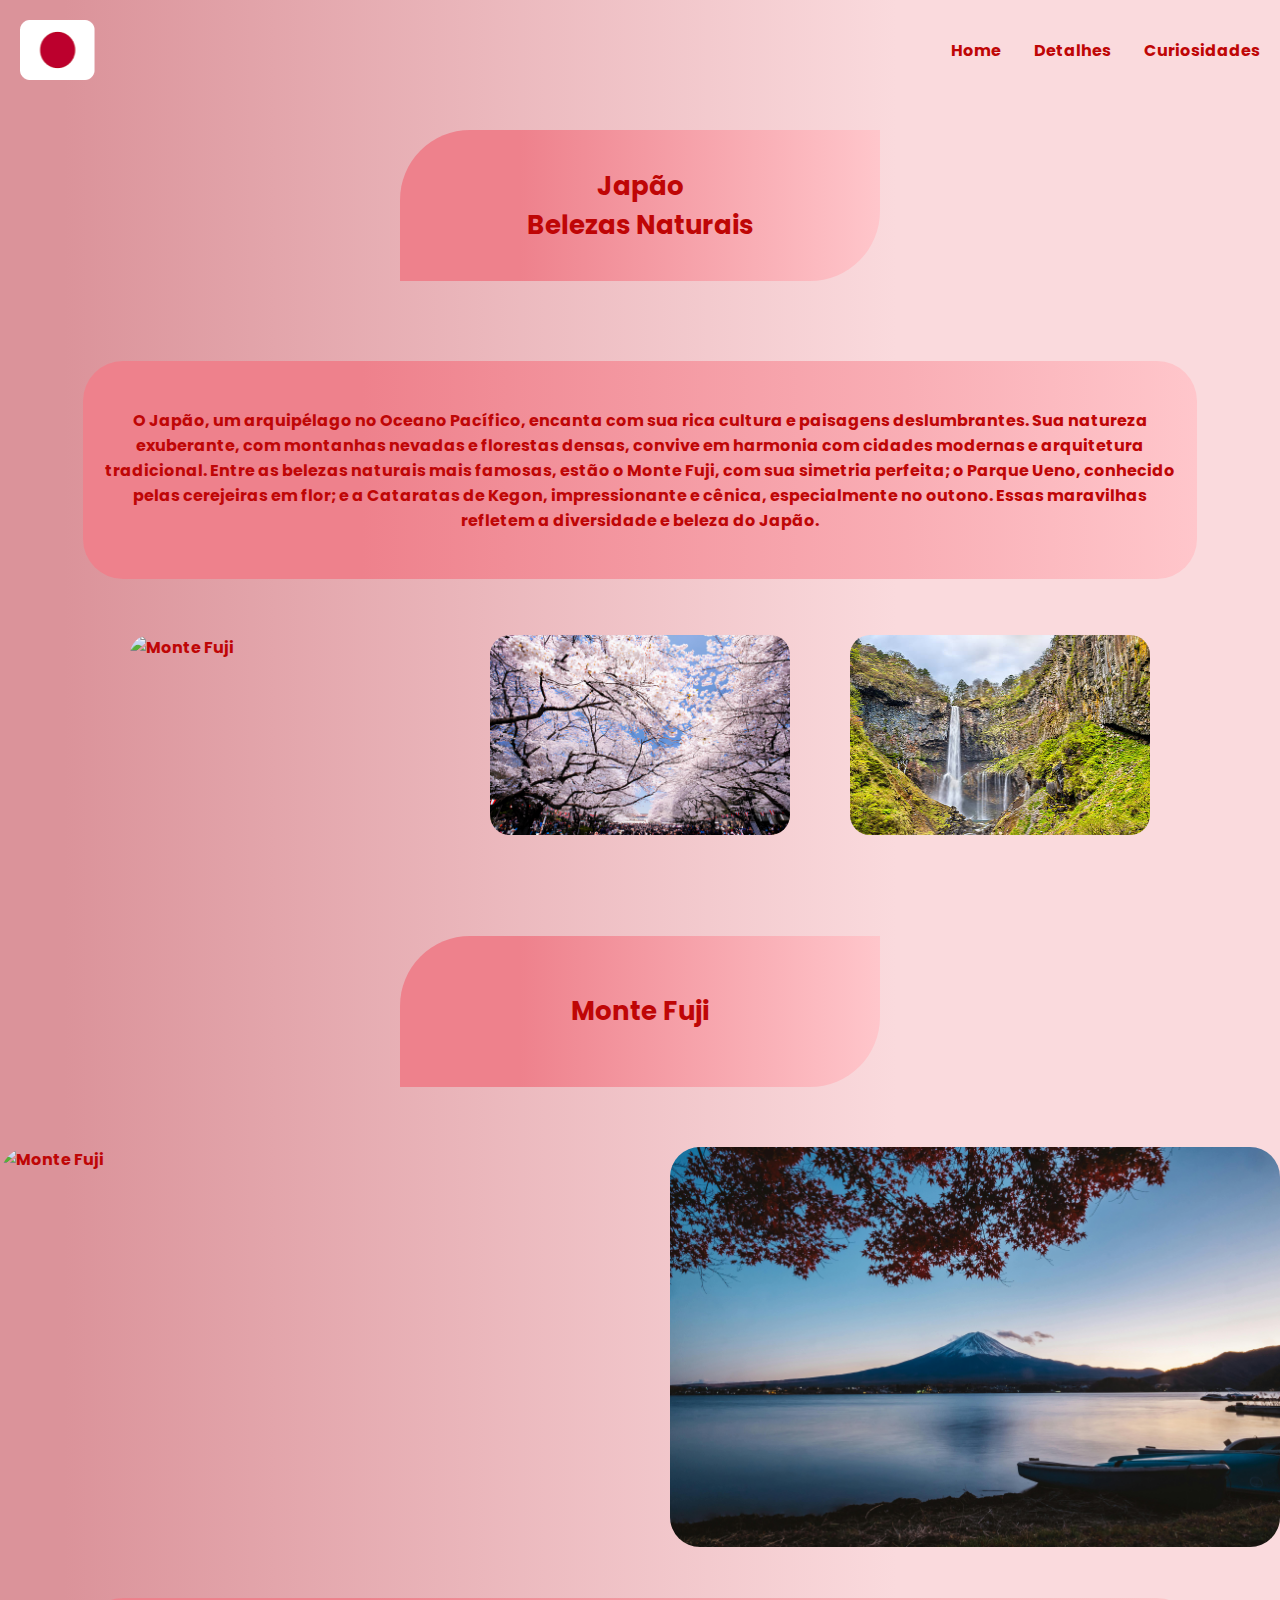
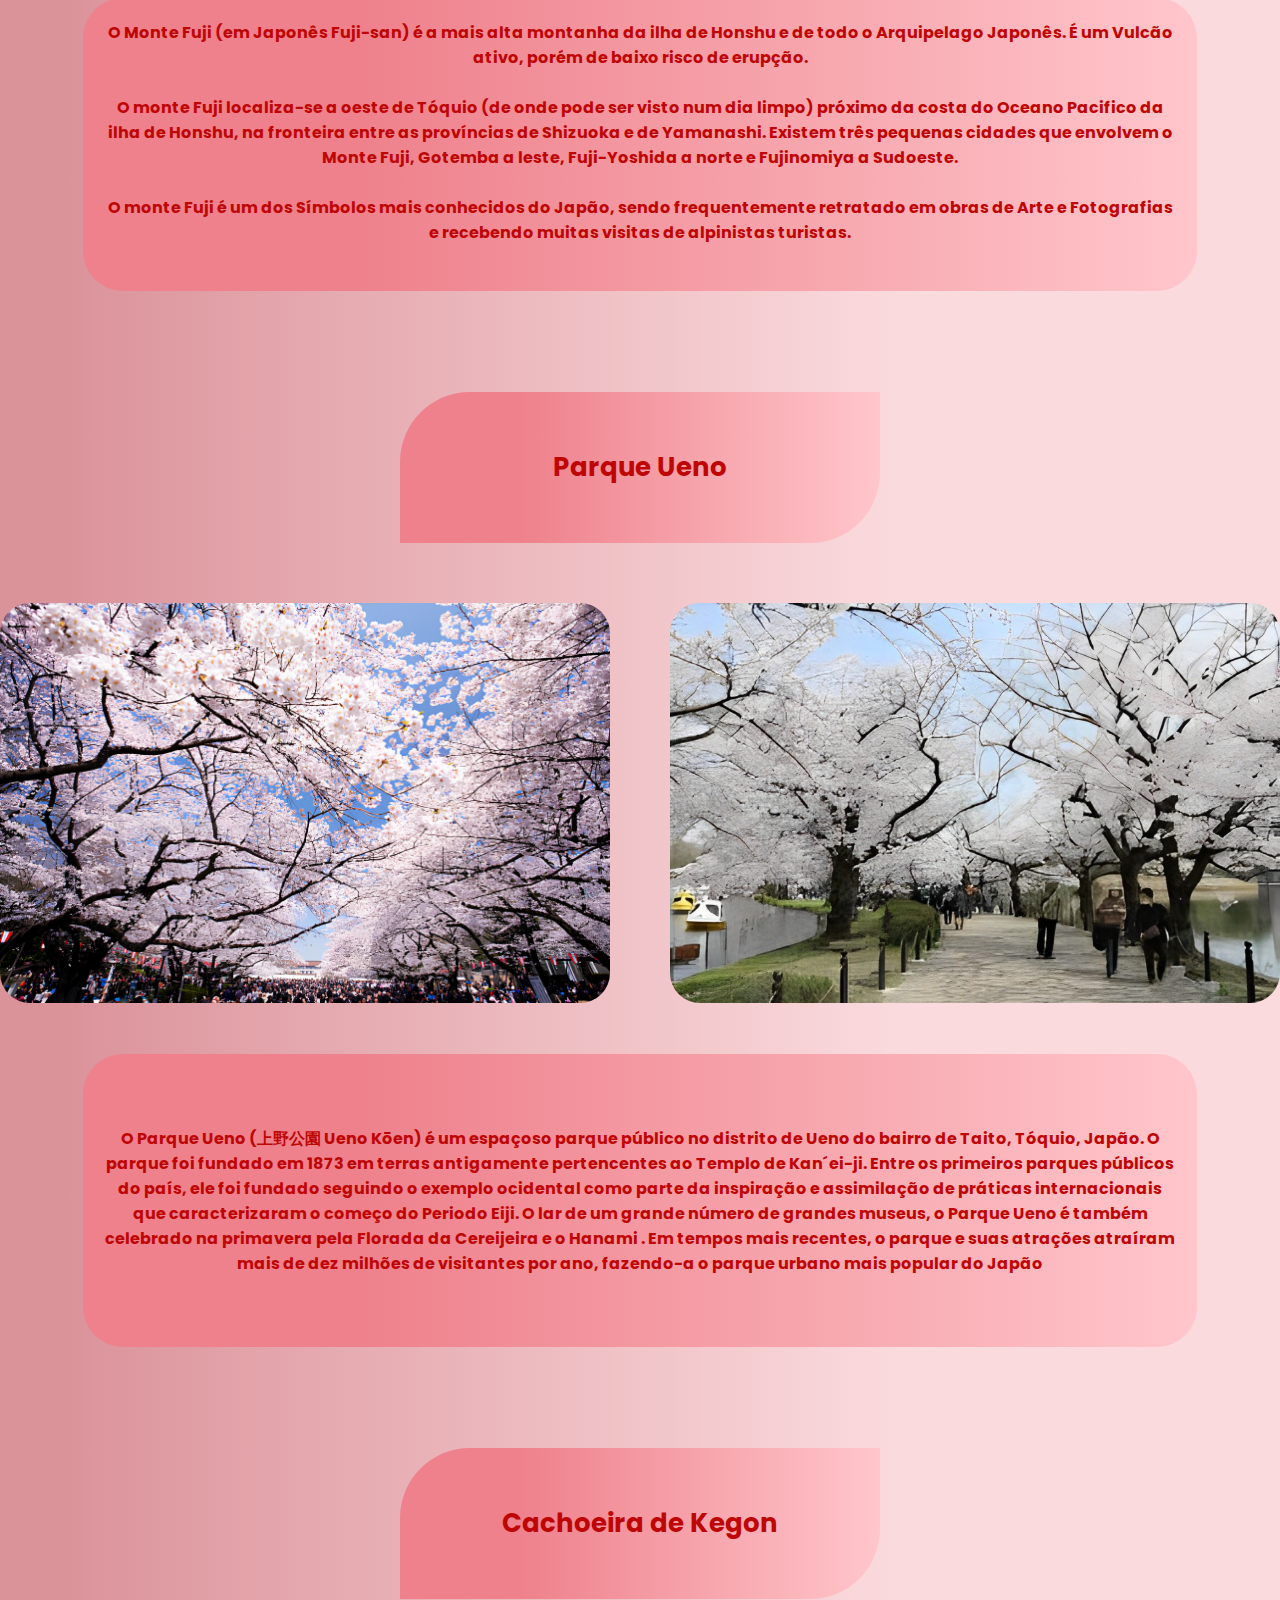
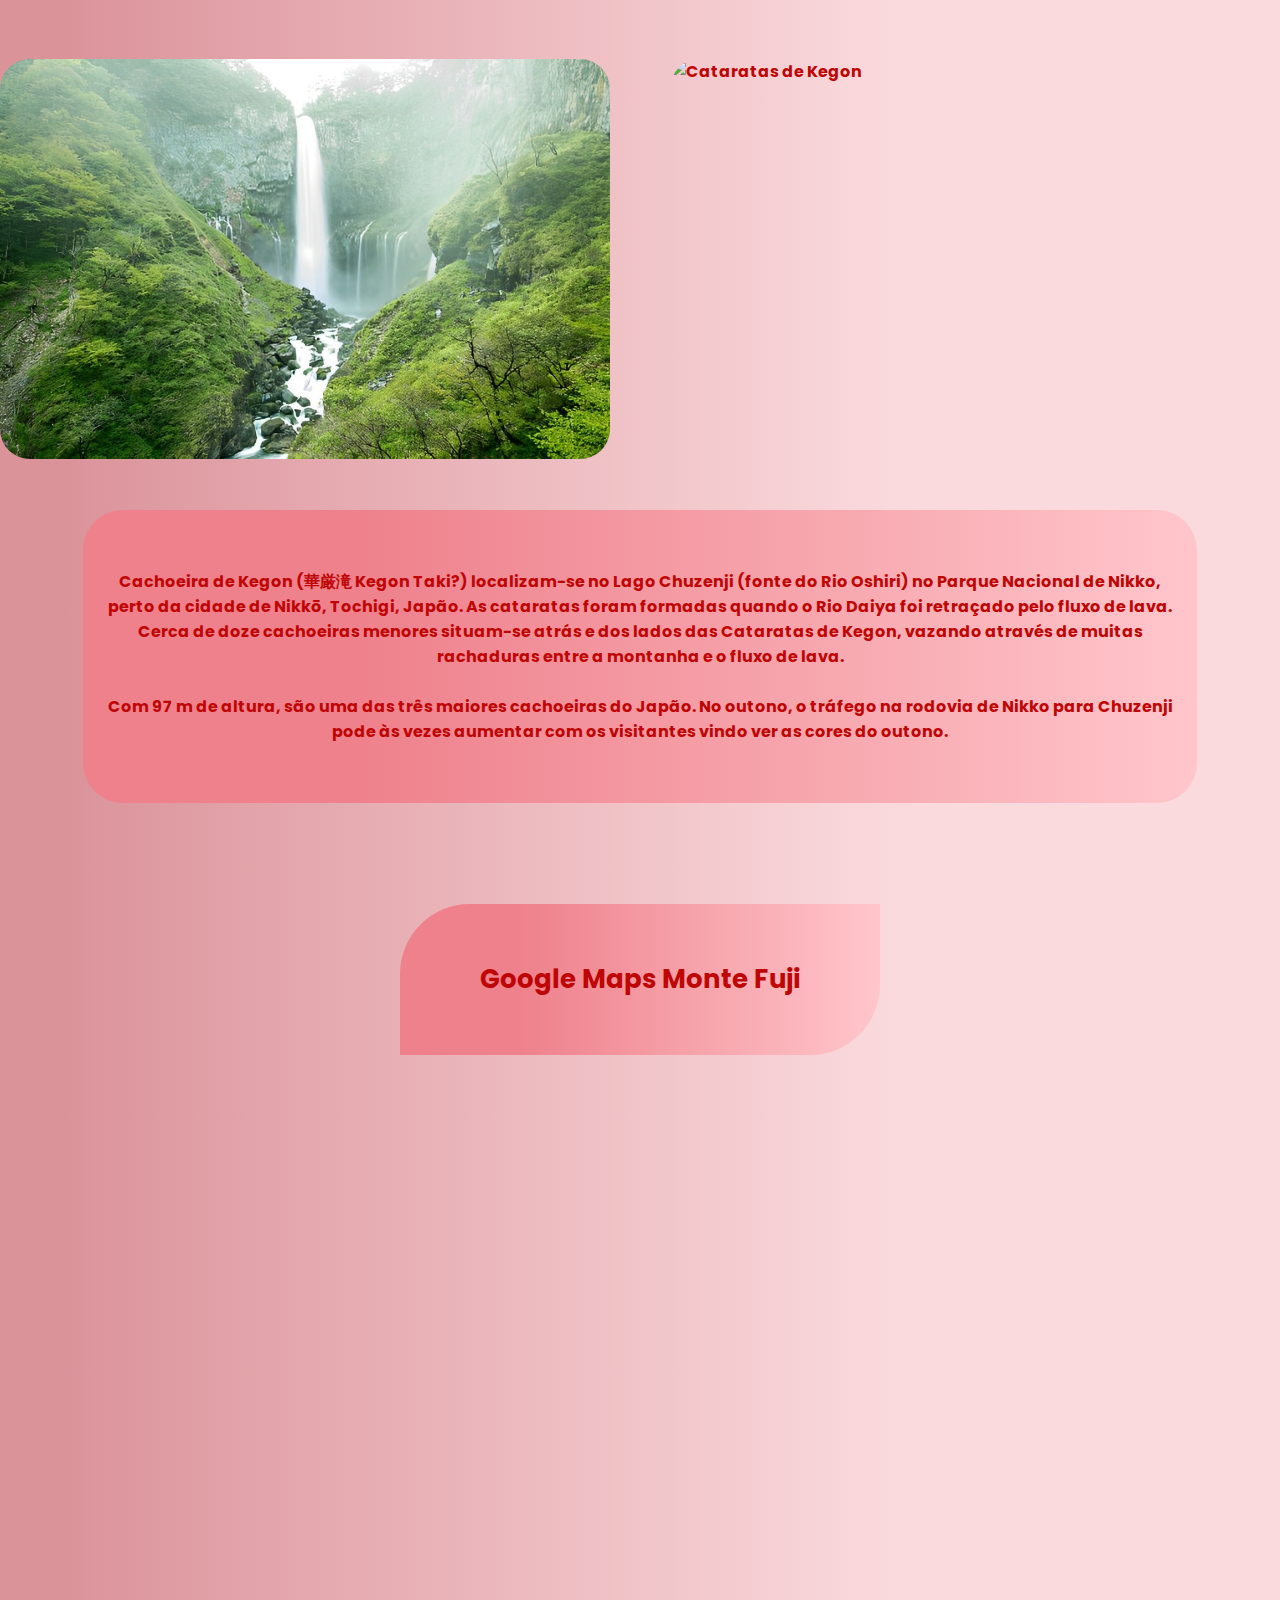
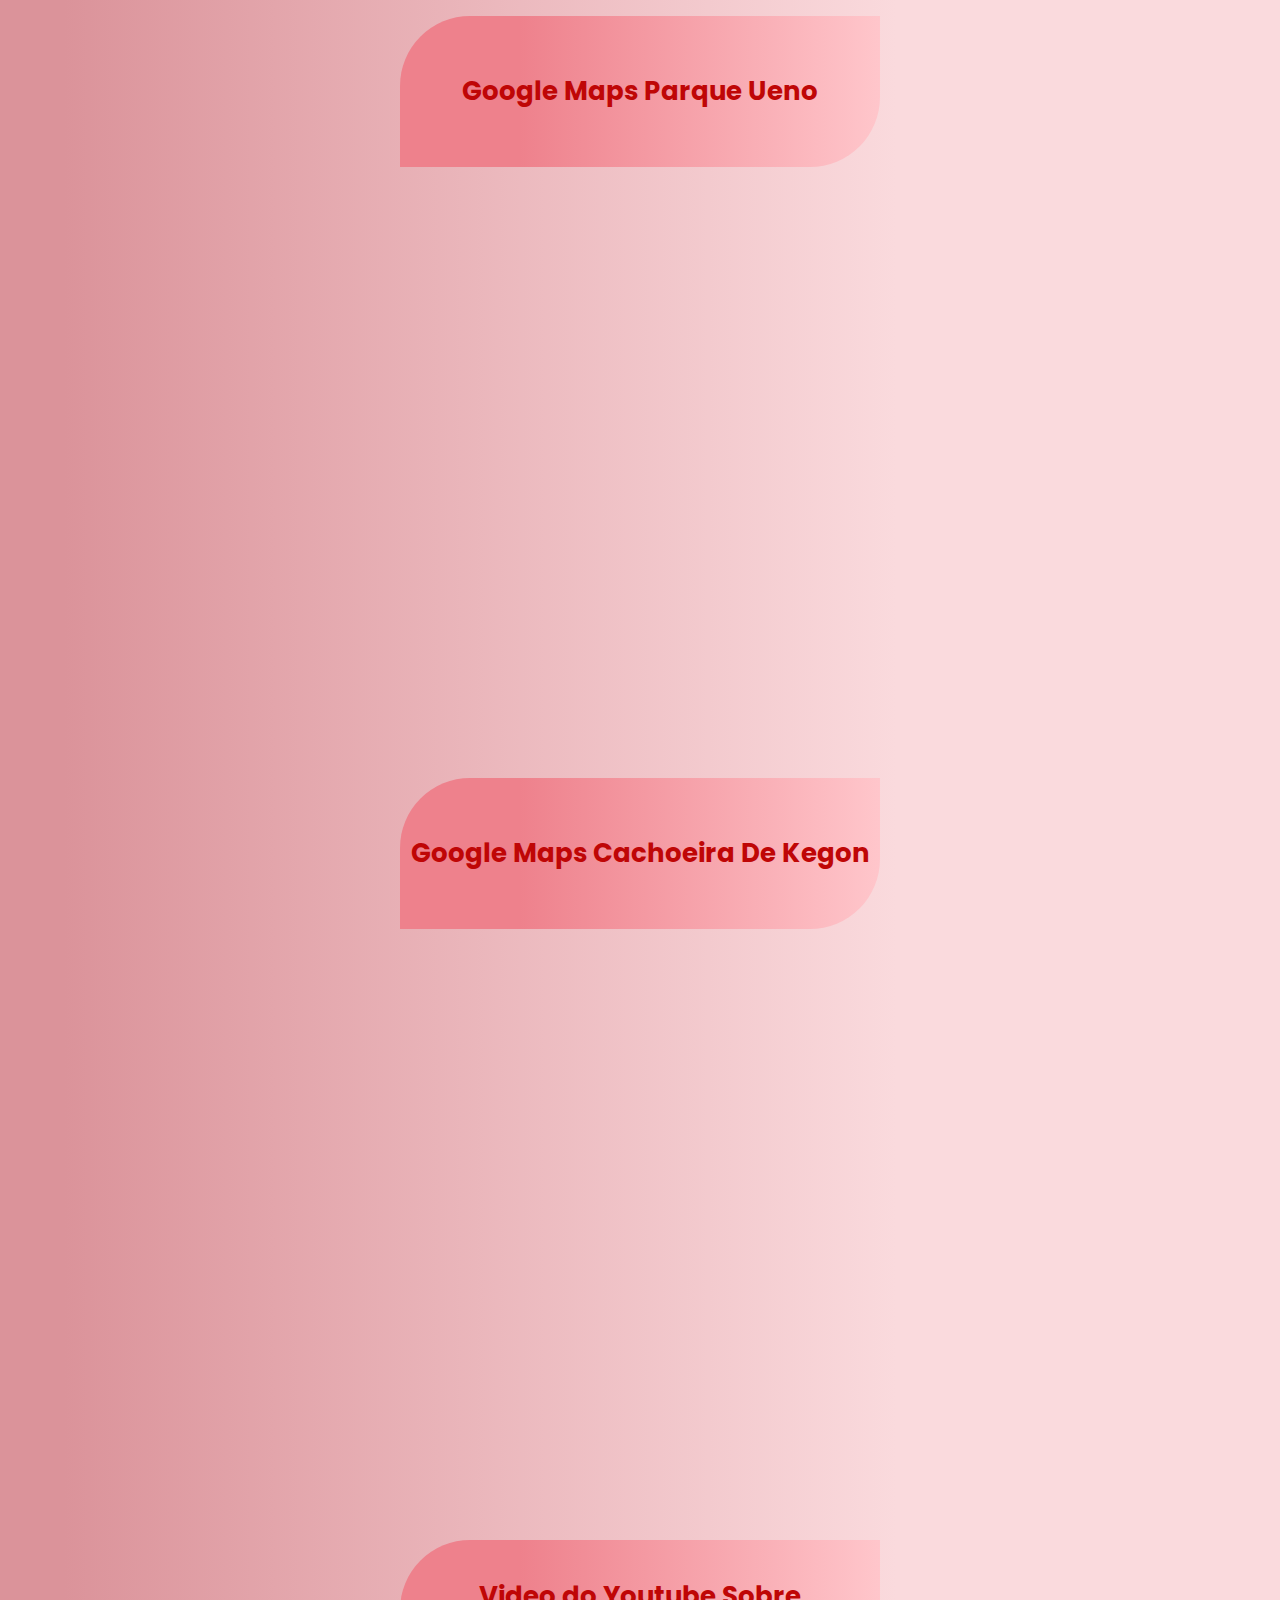
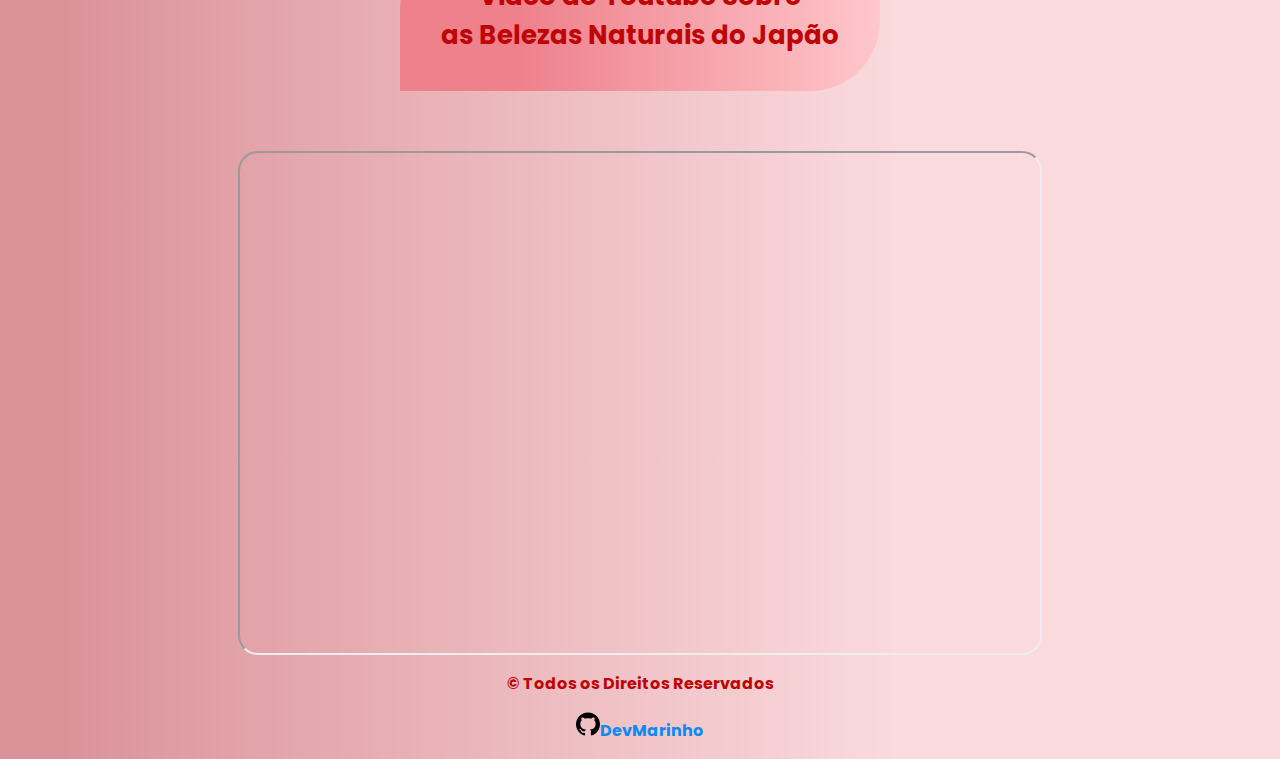
==== pages/index.html @ c15d6397 "agr sim organizando as pastas" ====
<!DOCTYPE html>
<html lang="pt-br">

<head>
    <meta charset="UTF-8">
    <meta name="viewport" content="width=device-width, initial-scale=1.0">
    <link rel="stylesheet" href="../assets/css/styles.css">
    <link rel="shortcut icon" href="assets/img/japan_favicon.png" type="image/x-icon">
    <title>Belezas Naturais Japão</title>
</head>

<body>
    <header>
        <img src="../assets/img/japão logo.png" alt="Japão">
        <nav>
            <a href="index.html">Home</a>
            <a href="detalhes.html">Detalhes</a>
            <a href="curiosidades.html">Curiosidades</a>
        </nav>
    </header>

    <section id="titulo">
        Japão<br>Belezas Naturais
    </section>

    <section class="conteudo">
        O Japão, um arquipélago no Oceano Pacífico, encanta com sua rica cultura e paisagens deslumbrantes. Sua natureza
        exuberante, com montanhas nevadas e florestas densas, convive em harmonia com cidades modernas e arquitetura
        tradicional. Entre as belezas naturais mais famosas, estão o Monte Fuji, com sua simetria perfeita; o Parque
        Ueno, conhecido pelas cerejeiras em flor; e a Cataratas de Kegon, impressionante e cênica, especialmente no
        outono. Essas maravilhas refletem a diversidade e beleza do Japão.
    </section>

    <figure>
        <img class="img_menor" src="../assets/img/monte-fuji.jpg" alt="Monte Fuji">
        <img class="img_menor" src="../assets/img/parque ueno (1).jpg" alt="Parque Ueno">
        <img class="img_menor" src="../assets/img/cachoeira de kegon.jpg" alt="Cataratas De Kegon">
    </figure>

    <section class="titulo-belezas-naturais">
        Monte Fuji
    </section>

    <figure>
        <img class="img-maior" src="../assets/img/monte-fuji.jpg" alt="Monte Fuji">
        <img class="img-maior" src="../assets/img/monte fuji 2.jpg" alt="Monte Fuji">
    </figure>

    <section class="conteudo-belezas-naturais">
        O Monte Fuji (em Japonês Fuji-san) é a mais alta montanha da ilha de Honshu e de todo o Arquipelago Japonês. É
        um Vulcão ativo, porém de baixo risco de erupção.<br><br>
        O monte Fuji localiza-se a oeste de Tóquio (de onde pode ser visto num dia limpo) próximo da costa do Oceano
        Pacifico da ilha de Honshu, na fronteira entre as províncias de Shizuoka e de Yamanashi. Existem três pequenas
        cidades que envolvem o Monte Fuji, Gotemba a leste, Fuji-Yoshida a norte e Fujinomiya a Sudoeste.<br><br>
        O monte Fuji é um dos Símbolos mais conhecidos do Japão, sendo frequentemente retratado em obras
        de Arte e Fotografias e recebendo muitas visitas de alpinistas turistas.<br><br>
    </section>

    <section class="titulo-belezas-naturais">
        Parque Ueno
    </section>

    <figure>
        <img class="img-maior" src="../assets/img/parque ueno (1).jpg" alt="Parque Ueno">
        <img class="img-maior" src="../assets/img/parque ueno 2.jpg" alt="Parque Ueno">
    </figure>

    <section class="conteudo-belezas-naturais">
        O Parque Ueno (上野公園 Ueno Kōen) é um espaçoso parque público no distrito de Ueno do bairro de Taito, Tóquio,
        Japão. O parque foi fundado em 1873 em terras antigamente pertencentes ao Templo de Kan´ei-ji. Entre os
        primeiros parques públicos do país, ele foi fundado seguindo o exemplo ocidental como parte da inspiração e
        assimilação de práticas internacionais que caracterizaram o começo do Periodo Eiji. O lar de um grande número de
        grandes museus, o Parque Ueno é também celebrado na primavera pela Florada da Cereijeira e o Hanami . Em tempos
        mais recentes, o parque e suas atrações atraíram mais de dez milhões de visitantes por ano, fazendo-a o parque
        urbano mais popular do Japão
    </section>

    <section class="titulo-belezas-naturais">
        Cachoeira de Kegon
    </section>

    <figure>
        <img class="img-maior" src="../assets/img/cachoeira de Kegon.jpg" alt="cachoreira de Kegon">
        <img class="img-maior" src="../assets/img/Cachoeira Kegon.jpeg" alt="Cataratas de Kegon">
    </figure>

    <section class="conteudo-belezas-naturais">
        Cachoeira de Kegon (華厳滝 Kegon Taki?) localizam-se no Lago Chuzenji (fonte do Rio Oshiri) no Parque Nacional
        de Nikko, perto da cidade de Nikkō, Tochigi, Japão. As cataratas foram formadas quando o Rio Daiya foi retraçado
        pelo fluxo de lava. Cerca de doze cachoeiras menores situam-se atrás e dos lados das Cataratas de Kegon, vazando
        através de muitas rachaduras entre a montanha e o fluxo de lava.<br><br>

        Com 97 m de altura, são uma das três maiores cachoeiras do Japão. No outono, o tráfego na rodovia de Nikko para
        Chuzenji pode às vezes aumentar com os visitantes vindo ver as cores do outono.
    </section>

    <section class="titulo-belezas-naturais">
        Google Maps Monte Fuji
    </section>

    <div class="iframe-maps">
        <iframe
            src="https://www.google.com/maps/embed?pb=!1m18!1m12!1m3!1d13015.19741233448!2d138.7273633944293!3d35.36062551238104!2m3!1f0!2f0!3f0!3m2!1i1024!2i768!4f13.1!3m3!1m2!1s0x6019629a42fdc899%3A0xa6a1fcc916f3a4df!2sMonte%20Fuji!5e0!3m2!1spt-BR!2sbr!4v1727425457865!5m2!1spt-BR!2sbr"
            width="600" height="400" style="border:0;" allowfullscreen="" loading="lazy"
            referrerpolicy="no-referrer-when-downgrade"></iframe>
        <iframe
            src="https://www.google.com/maps/embed?pb=!4v1727427024661!6m8!1m7!1sqCuHEF_Pa6mBh2lO8TnAhQ!2m2!1d35.35966627458421!2d138.7311853620745!3f359.88742!4f30!5f0.7820865974627469"
            width="600" title="Monte Fuji" height="400" style="border:0;" allowfullscreen="" loading="lazy"
            referrerpolicy="no-referrer-when-downgrade"></iframe>
    </div>

    <section class="titulo-belezas-naturais">
        Google Maps Parque Ueno
    </section>

    <div class="iframe-maps">
        <iframe
            src="https://www.google.com/maps/embed?pb=!1m18!1m12!1m3!1d3239.4660266209726!2d139.7708562755934!3d35.71475567257649!2m3!1f0!2f0!3f0!3m2!1i1024!2i768!4f13.1!3m3!1m2!1s0x60188e9b45906ac3%3A0xb1cb3623124e645a!2sParque%20Ueno!5e0!3m2!1spt-BR!2sbr!4v1727429649872!5m2!1spt-BR!2sbr"
            width="600" height="450" style="border:0;" allowfullscreen="" loading="lazy"
            referrerpolicy="no-referrer-when-downgrade"></iframe>
        <iframe
            src="https://www.google.com/maps/embed?pb=!4v1727429680298!6m8!1m7!1szTGmZeFpugNrKNIt_d2O9A!2m2!1d35.71284357807388!2d139.7724630460984!3f144.037481049922!4f2.8508352476263497!5f0.7820865974627469"
            width="600" height="450" style="border:0;" allowfullscreen="" loading="lazy"
            referrerpolicy="no-referrer-when-downgrade"></iframe>
    </div>

    <section class="titulo-belezas-naturais">
        Google Maps Cachoeira De Kegon
    </section>

    <div class="iframe-maps">
        <iframe
            src="https://www.google.com/maps/embed?pb=!1m18!1m12!1m3!1d12789.436202446346!2d139.48773706232822!3d36.73795188185865!2m3!1f0!2f0!3f0!3m2!1i1024!2i768!4f13.1!3m3!1m2!1s0x601fa8c8c0b0bec1%3A0x279c9f58ca43568d!2sCachoeira%20Kegon!5e0!3m2!1spt-BR!2sbr!4v1727429895743!5m2!1spt-BR!2sbr"
            width="600" height="450" style="border:0;" allowfullscreen="" loading="lazy"
            referrerpolicy="no-referrer-when-downgrade"></iframe>
        <iframe
            src="https://www.google.com/maps/embed?pb=!4v1727430113577!6m8!1m7!1s8UPolOy693c21dCRX4sCQA!2m2!1d36.73830882637937!2d139.5034503894679!3f105.99835410444621!4f9.07486780515174!5f0.7820865974627469"
            width="600" height="450" style="border:0;" allowfullscreen="" loading="lazy"
            referrerpolicy="no-referrer-when-downgrade"></iframe>
    </div>

    <section class="titulo-belezas-naturais">
        Video do Youtube Sobre<br> as Belezas Naturais do Japão
    </section>

        <iframe id="youtube" src="https://www.youtube.com/embed/g4bDe-OV4xA" title="YouTube video player"
            allow="accelerometer; autoplay; clipboard-write; encrypted-media; gyroscope; picture-in-picture"
            allowfullscreen>
        </iframe>

    <footer>
        <p>&copy Todos os Direitos Reservados</p>
        <P><img src="../assets/img/github.png" alt="Github"><a href="https://github.com/DevMarinh0">DevMarinho</a></P>
    </footer>
</body>

</html>
---- assets/css/styles.css ----
@import url('https://fonts.googleapis.com/css2?family=Poppins:ital,wght@0,100;0,200;0,300;0,400;0,500;0,600;0,700;0,800;0,900;1,100;1,200;1,300;1,400;1,500;1,600;1,700;1,800;1,900&display=swap');

body{
    font-family: 'poppins';
    color: #BF0606;
    background-image: linear-gradient( to left, #FADADD 30%,#DB939A 95%);
    font-weight: bold;
    margin: 0;
}
header {
    display: flex;
    justify-content: space-between; 
    align-items: center; 
    padding: 10px 20px; 
    margin-top: 10px;
    margin-bottom: 40px;
}

header img {
    width: 75px; 
    height: 60px;
}

nav a {
    text-decoration: none;
    color: #BF0606;
    font-weight: bold;
    margin-left: 30px; 
}
footer a{
    text-decoration: none;
    color: rgb(13, 139, 242);
}
footer a:hover{
    color: blue;
    transition: color 0.5s;
}

nav a:hover {
    color: #FE7254;
    transition: color 0.5s;
}
iframe{
    border-radius: 20px;
    margin: 0 20px 0 20px; 
}
footer{
    text-align: center;
    font-weight: bold;
}
#titulo{
    font-weight: bold;
    font-size: 26px;
    width: 480px;
    height: 151px;
    text-align: center;
    background-image: linear-gradient( to right, #EE818C 25% ,#FFC6CB 100%);
    border-radius: 70px 0px 70px 0px;
    margin: 0 auto; 
    display: flex;
    justify-content: center; 
    align-items: center; 
    margin-bottom: 80px;
}
.titulo-belezas-naturais{
    font-weight: bold;
    font-size: 26px;
    width: 480px;
    height: 151px;
    text-align: center;
    background-image: linear-gradient( to right, #EE818C 25% ,#FFC6CB 100%);
    border-radius: 70px 0px 70px 0px;
    margin: 0 auto; 
    display: flex;
    justify-content: center; 
    align-items: center; 
    margin-bottom: 60px;
    margin-top: 101px;
}
figure {
    display: flex;
    justify-content: center; 
    gap: 60px; 
    margin: 0 auto; 
}

.img_menor {
    width: 300px;
    height: 200px;
    border-radius: 20px;
}
.conteudo{
    font-weight: bold;
    font-size: 16px;
    width: 1114px;
    height: 218px;
    text-align: center;
    background-image: linear-gradient( to right, #EE818C 25% ,#FFC6CB 100%);
    border-radius: 40px;
    margin: 0 auto; 
    display: flex;
    justify-content: center; 
    align-items: center; 
    margin-bottom: 56px;
    padding: 20px;
    box-sizing: border-box; 
}
.conteudo-belezas-naturais{
    font-weight: bold;
    font-size: 16px;
    width: 1114px;
    height: 293px;
    text-align: center;
    background-image: linear-gradient( to right, #EE818C 25% ,#FFC6CB 100%);
    border-radius: 40px;
    margin: 0 auto; 
    display: flex;
    justify-content: center; 
    align-items: center; 
    margin-bottom: 56px;
    margin-top: 51px;
    padding: 20px;
    box-sizing: border-box; 
}
.img-maior{
    height: 400px;
    width: 615px;
    border-radius: 30px;
}
.iframe-maps{
    display: flex;
    justify-content: center;
    gap: 10px; 
}
#youtube{
    display: flex;
    justify-content: center;
    height: 500px;
    width: 800px;
    margin: 0 auto; 
    display: flex;
    justify-content: center; 
    align-items: center; 
}
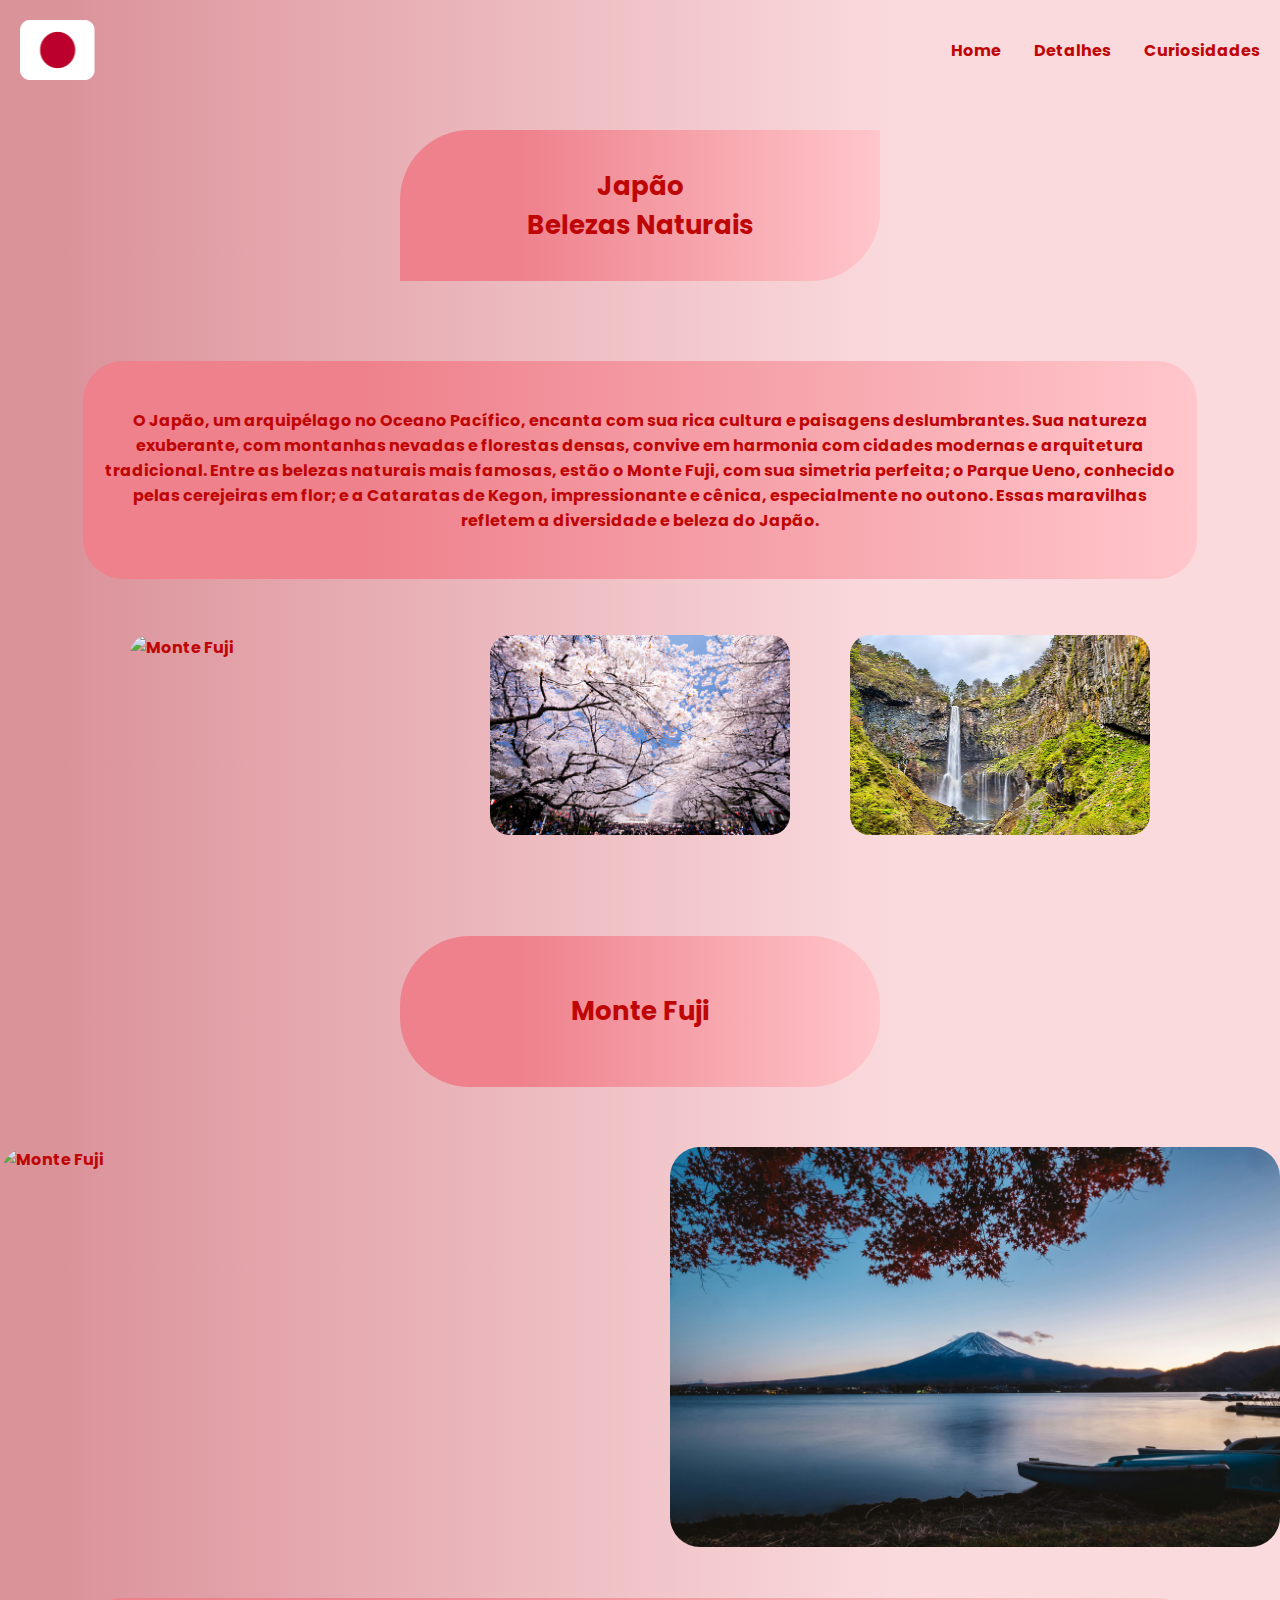
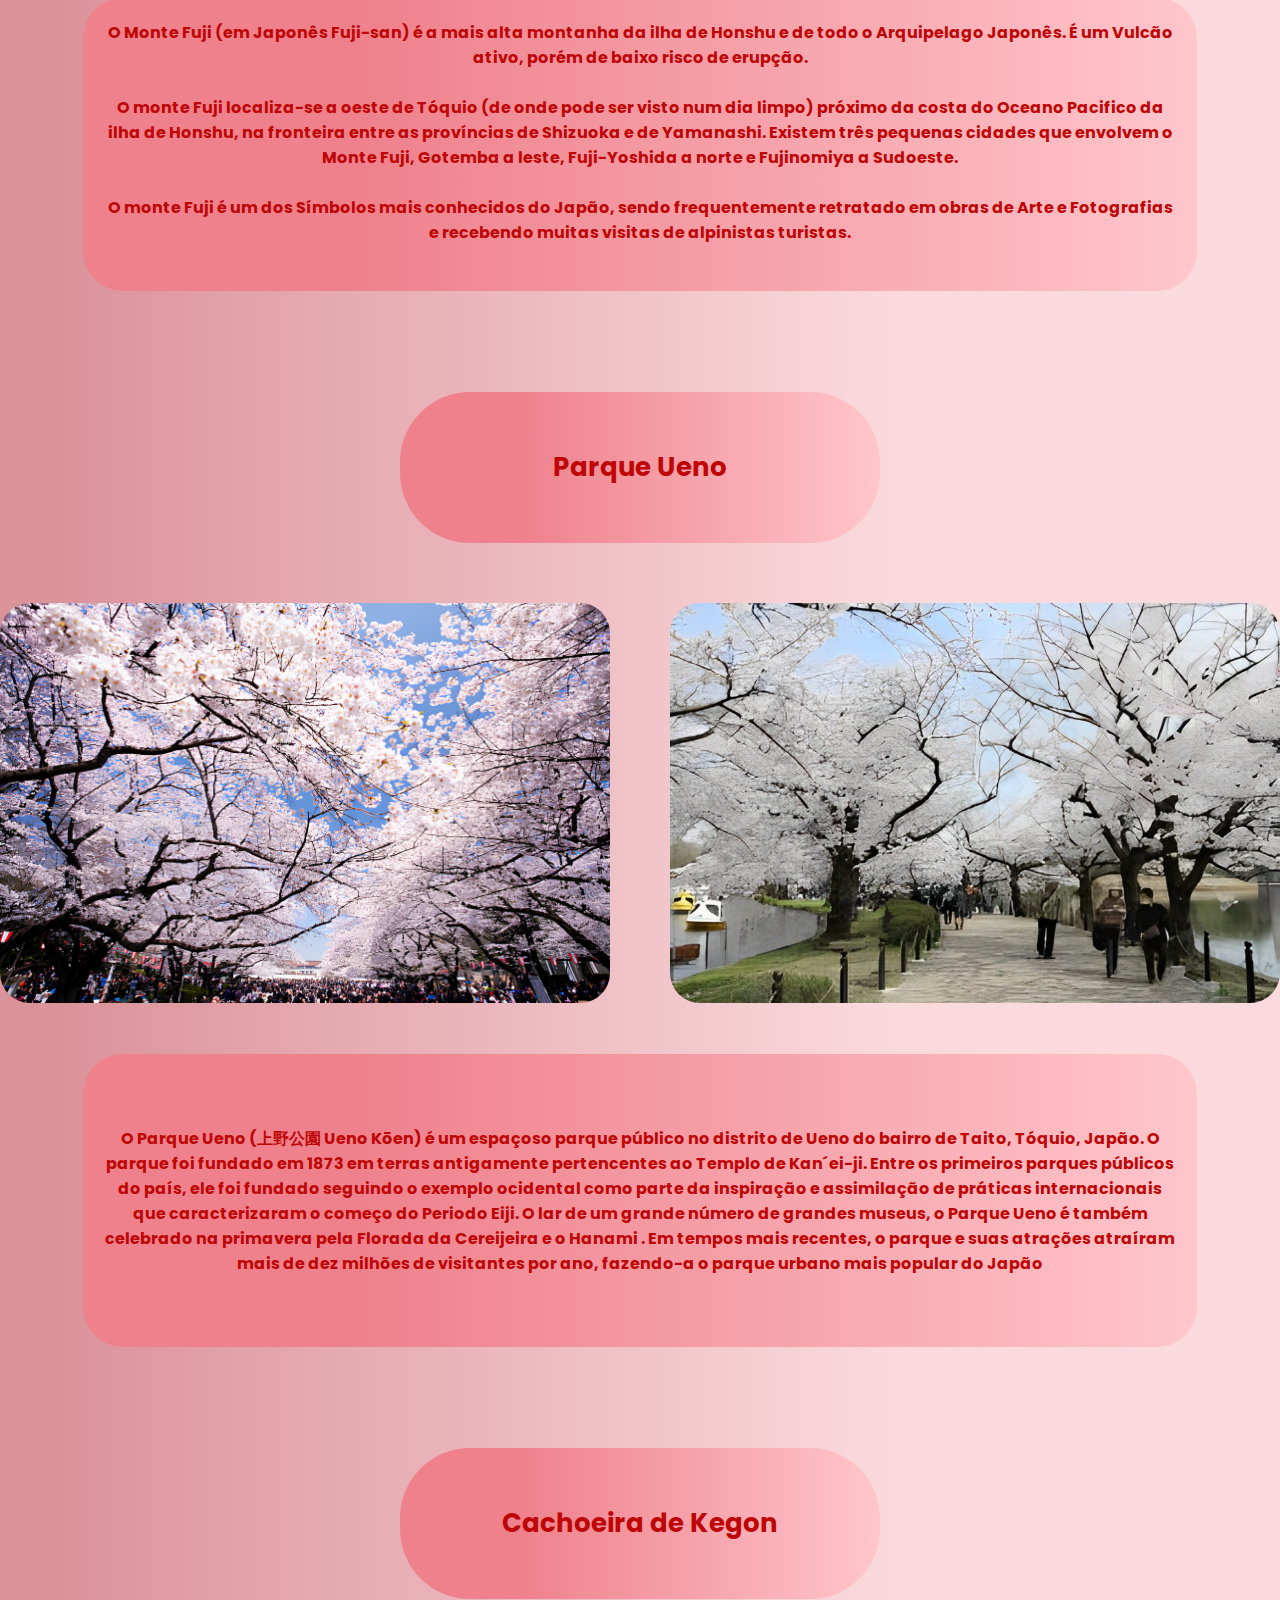
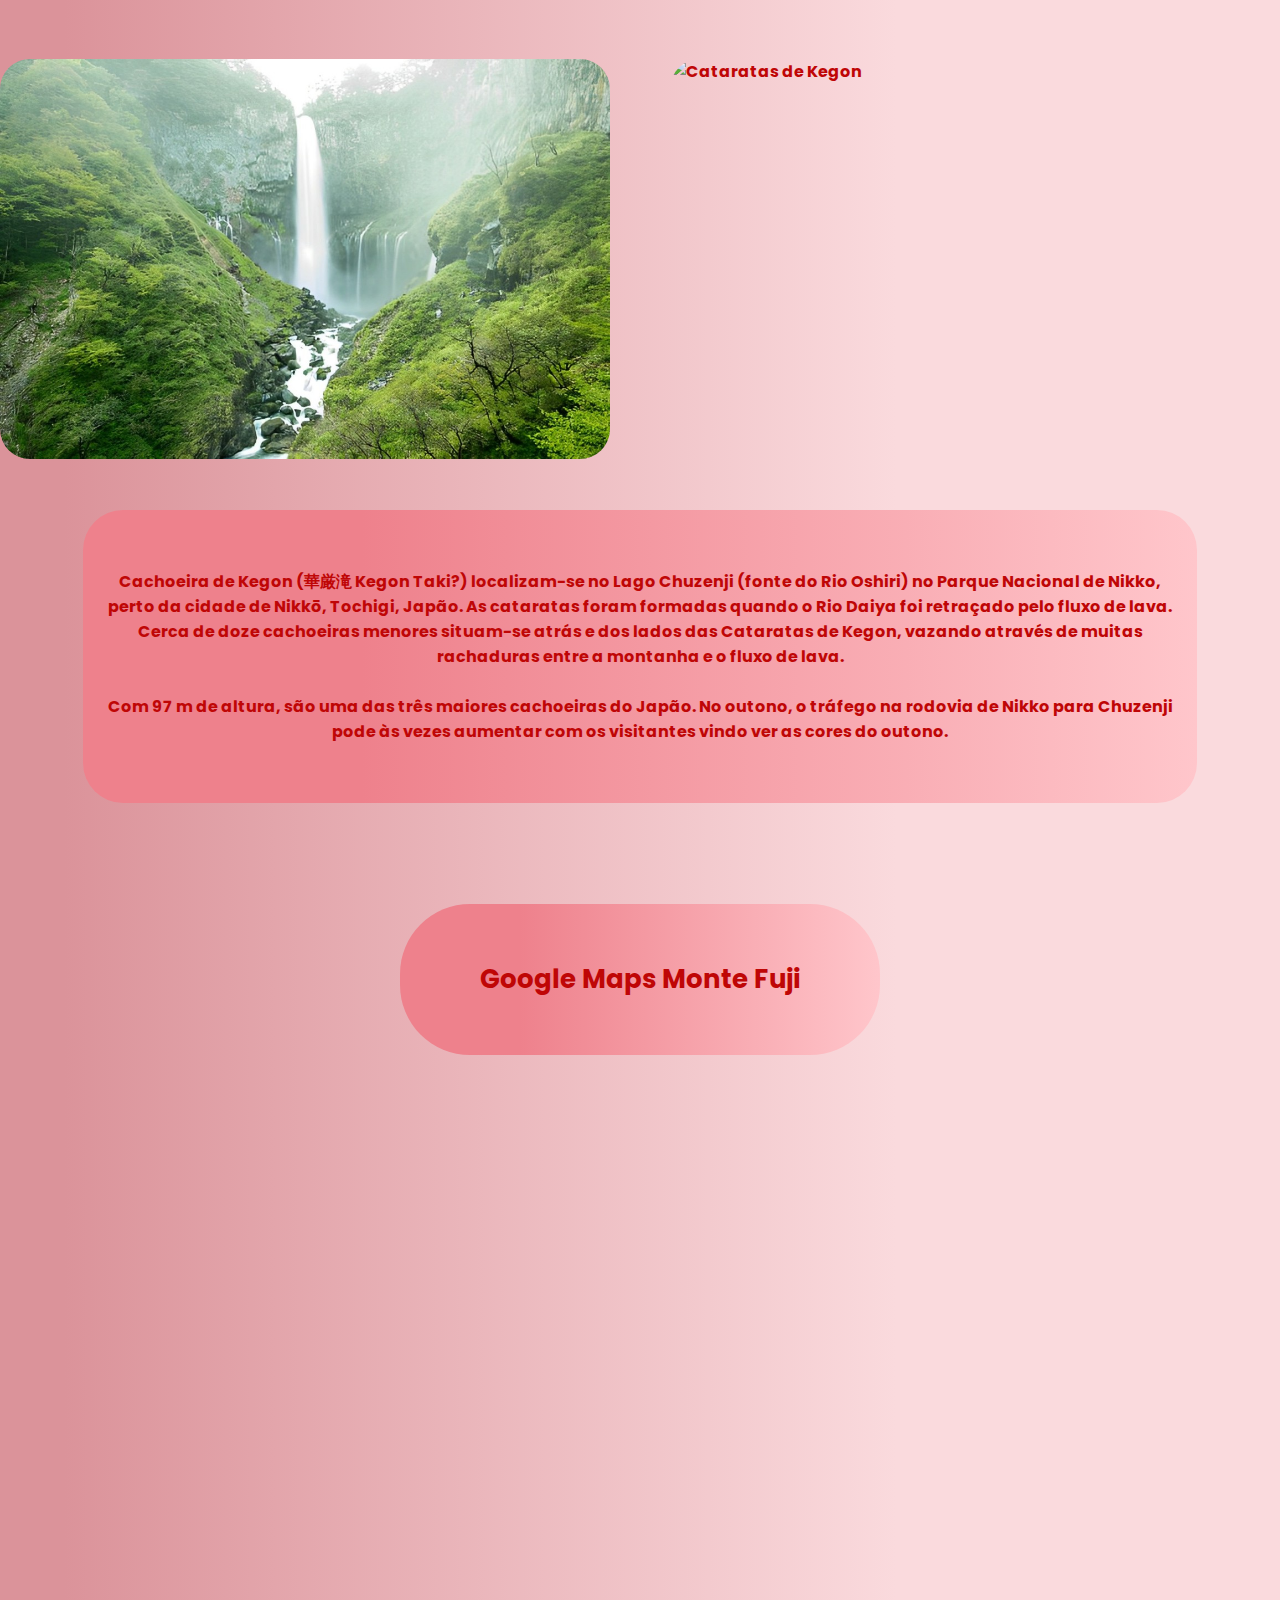
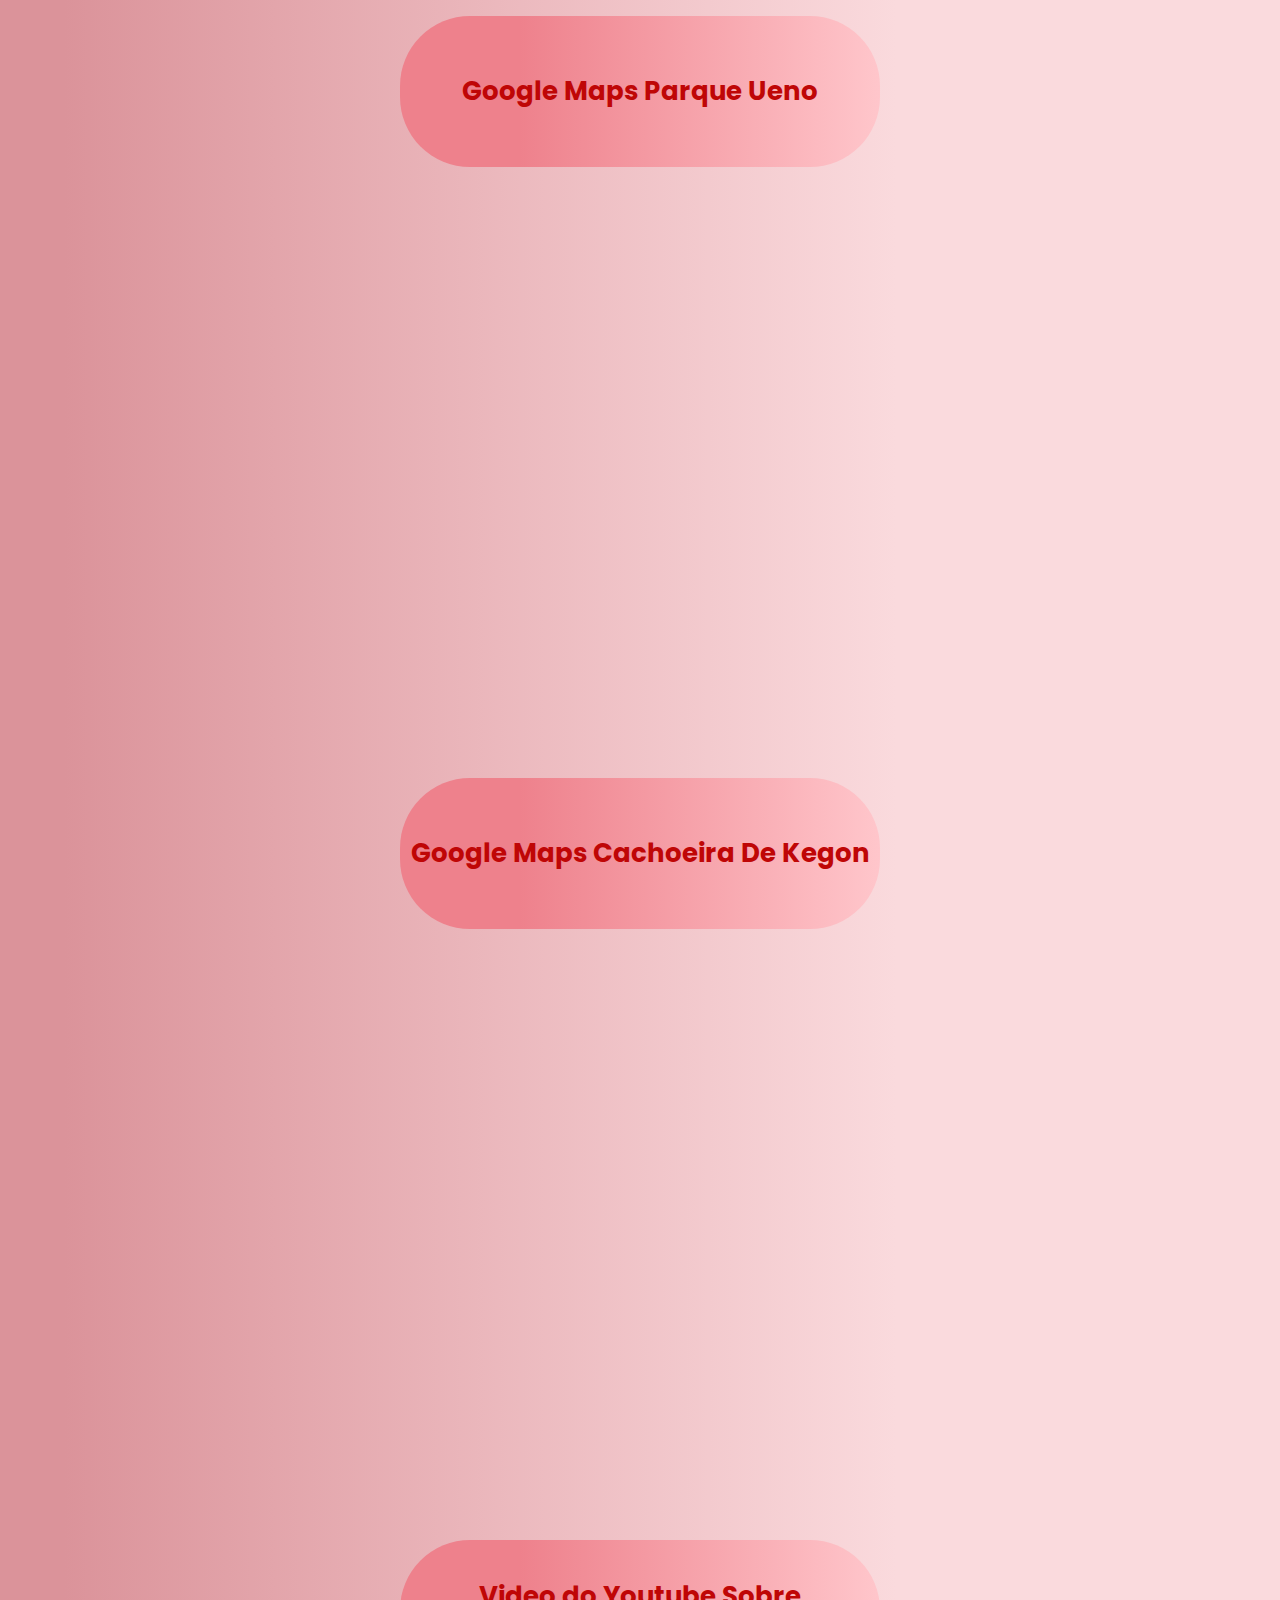
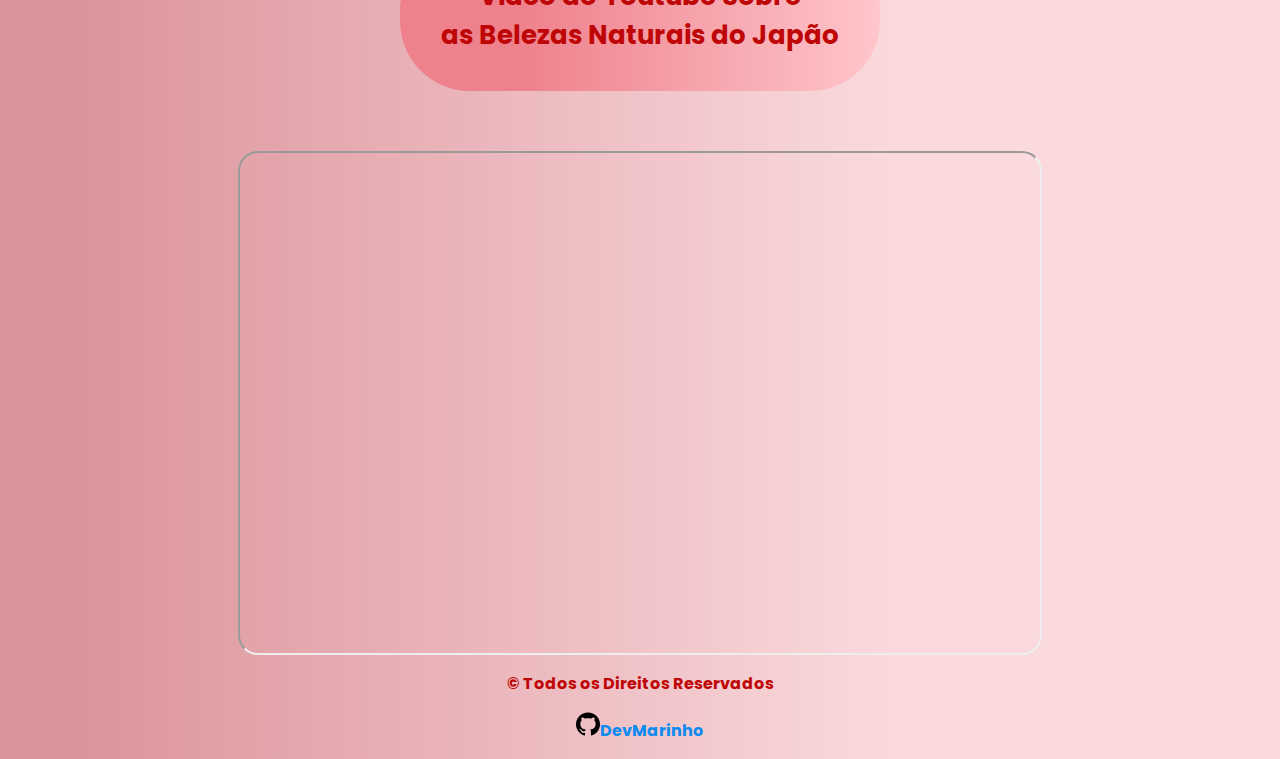
==== commit d97348bb: "Segunda Page (Finalizada)" ====
--- a/pages/index.html
+++ b/pages/index.html
@@ -5,7 +5,7 @@
     <meta charset="UTF-8">
     <meta name="viewport" content="width=device-width, initial-scale=1.0">
     <link rel="stylesheet" href="../assets/css/styles.css">
-    <link rel="shortcut icon" href="assets/img/japan_favicon.png" type="image/x-icon">
+    <link rel="shortcut icon" href="../assets/img/japan_favicon.png" type="image/x-icon">
     <title>Belezas Naturais Japão</title>
 </head>
 
--- a/assets/css/styles.css
+++ b/assets/css/styles.css
@@ -69,7 +69,7 @@
     height: 151px;
     text-align: center;
     background-image: linear-gradient( to right, #EE818C 25% ,#FFC6CB 100%);
-    border-radius: 70px 0px 70px 0px;
+    border-radius: 70px 70px 70px 70px;
     margin: 0 auto; 
     display: flex;
     justify-content: center; 
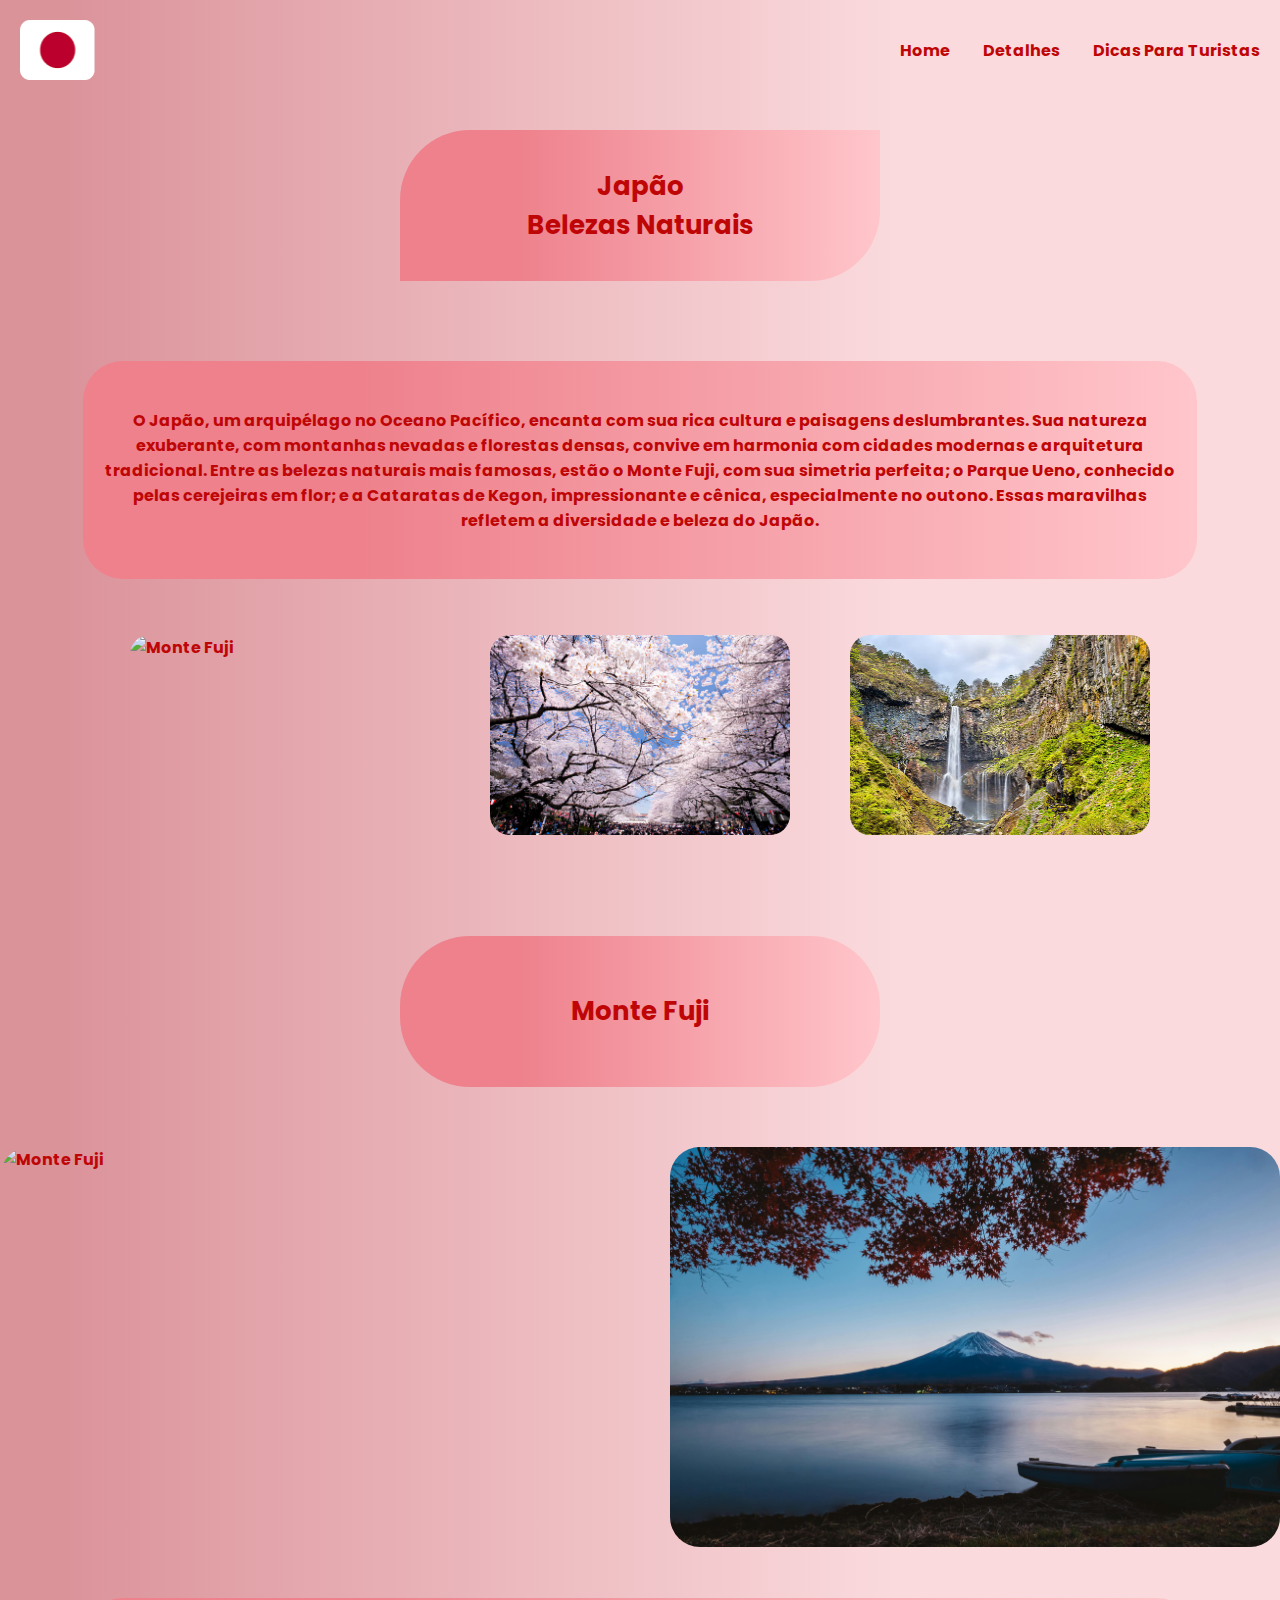
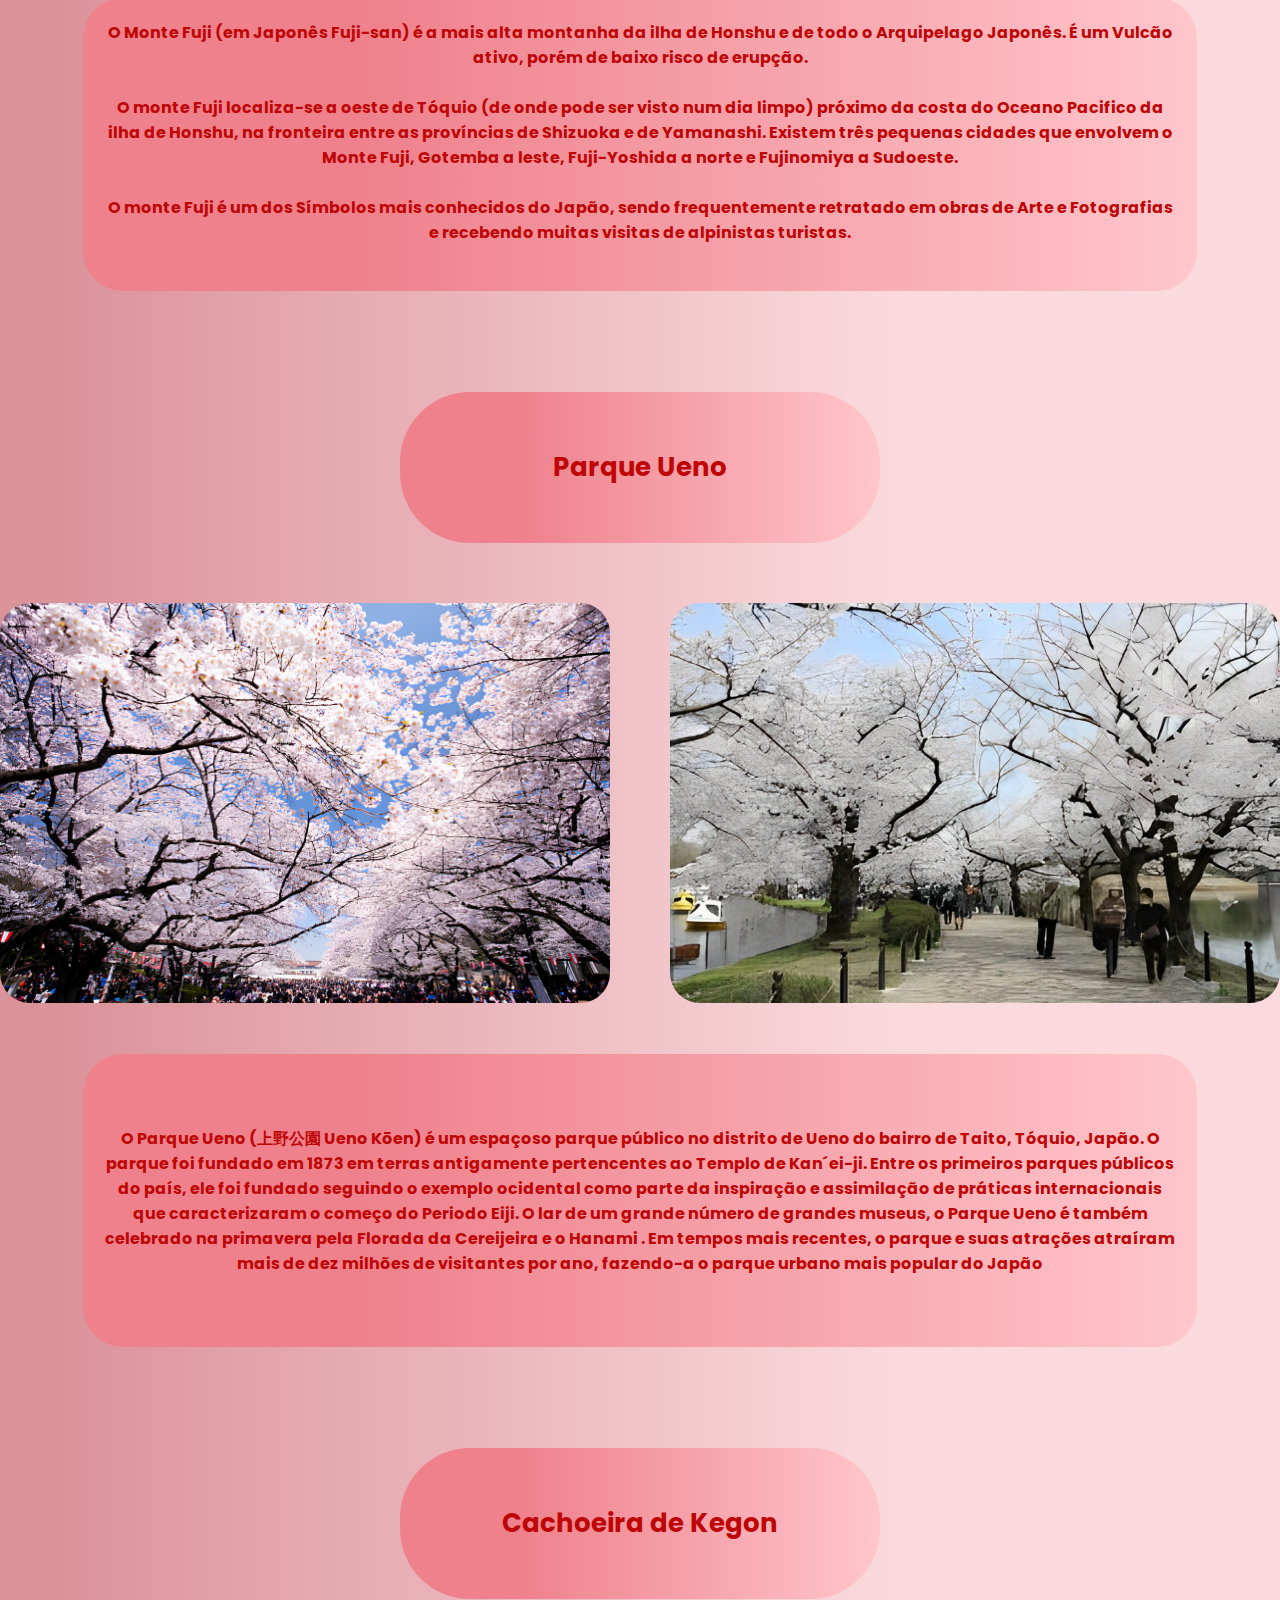
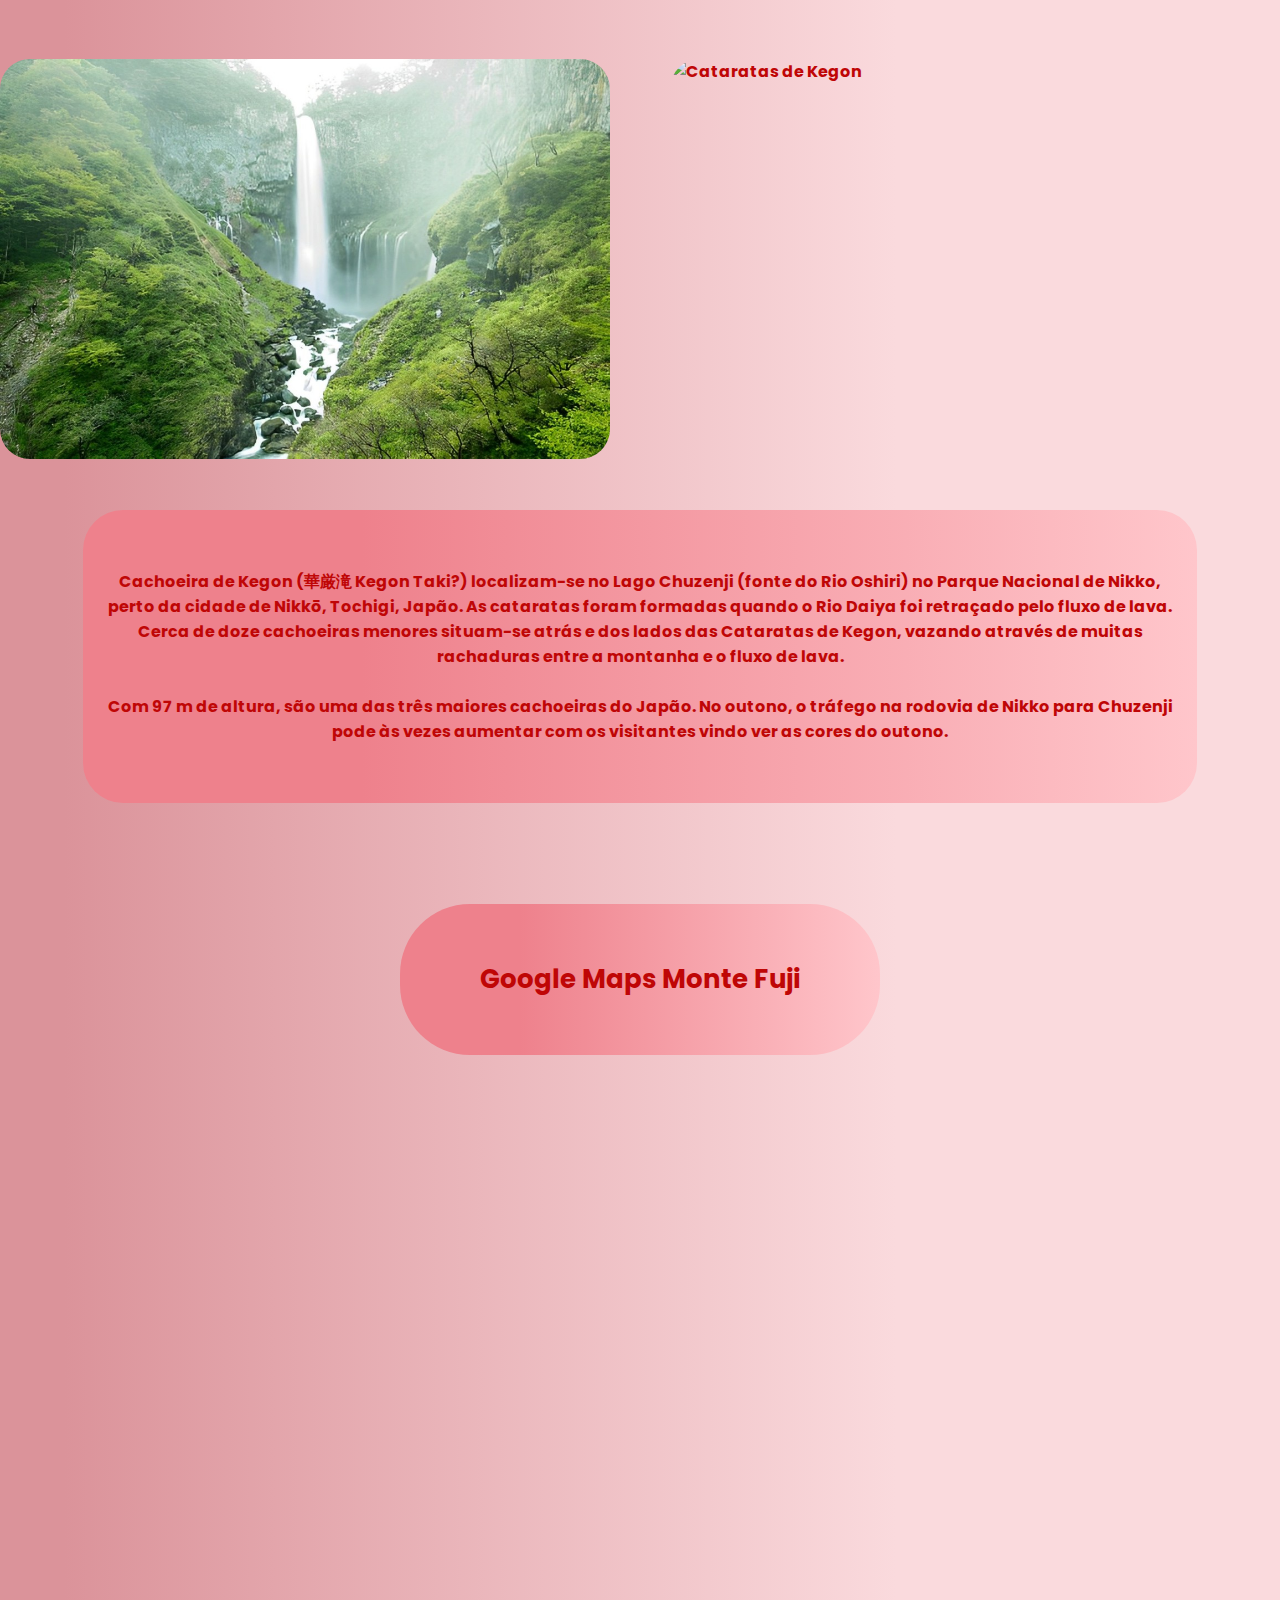
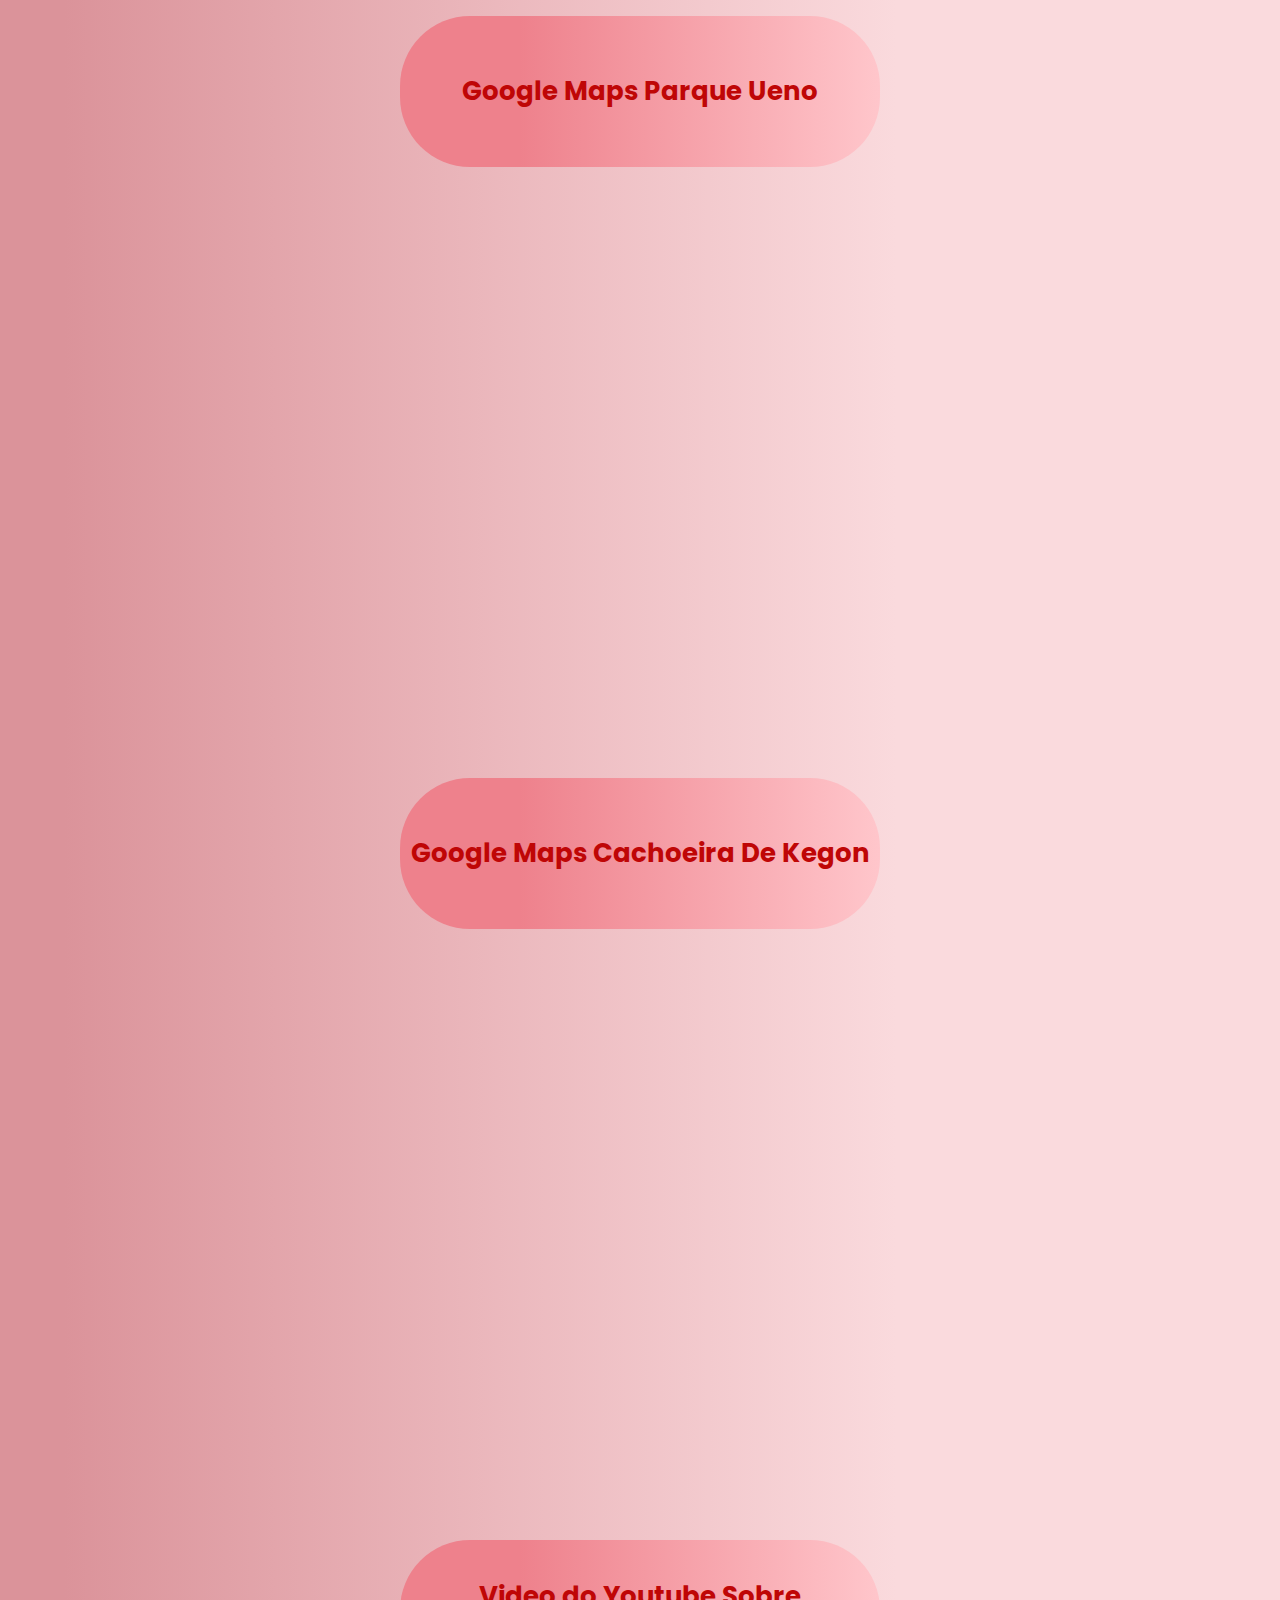
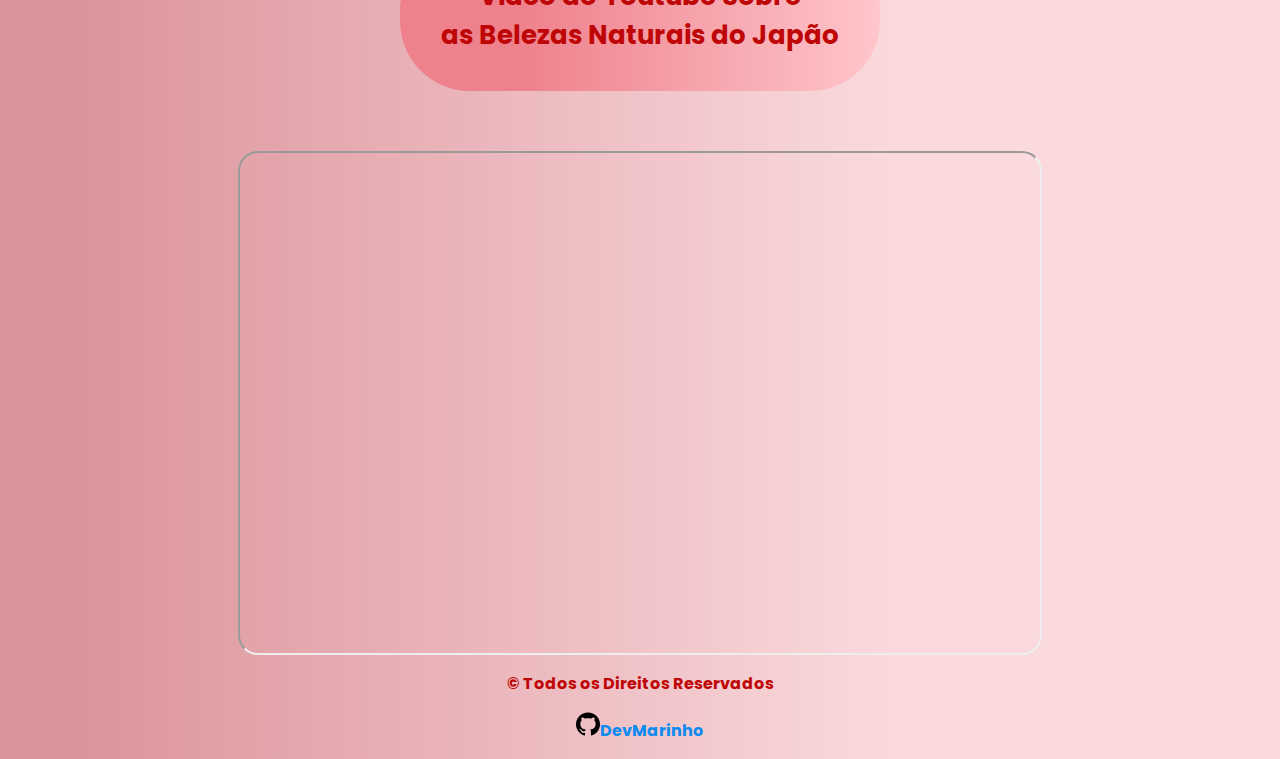
==== commit a6690742: "Projeto finalizado ( eu espero que esteja finalizado :D)" ====
--- a/pages/index.html
+++ b/pages/index.html
@@ -15,7 +15,7 @@
         <nav>
             <a href="index.html">Home</a>
             <a href="detalhes.html">Detalhes</a>
-            <a href="curiosidades.html">Curiosidades</a>
+            <a href="dicas.html">Dicas Para Turistas</a>
         </nav>
     </header>
 
